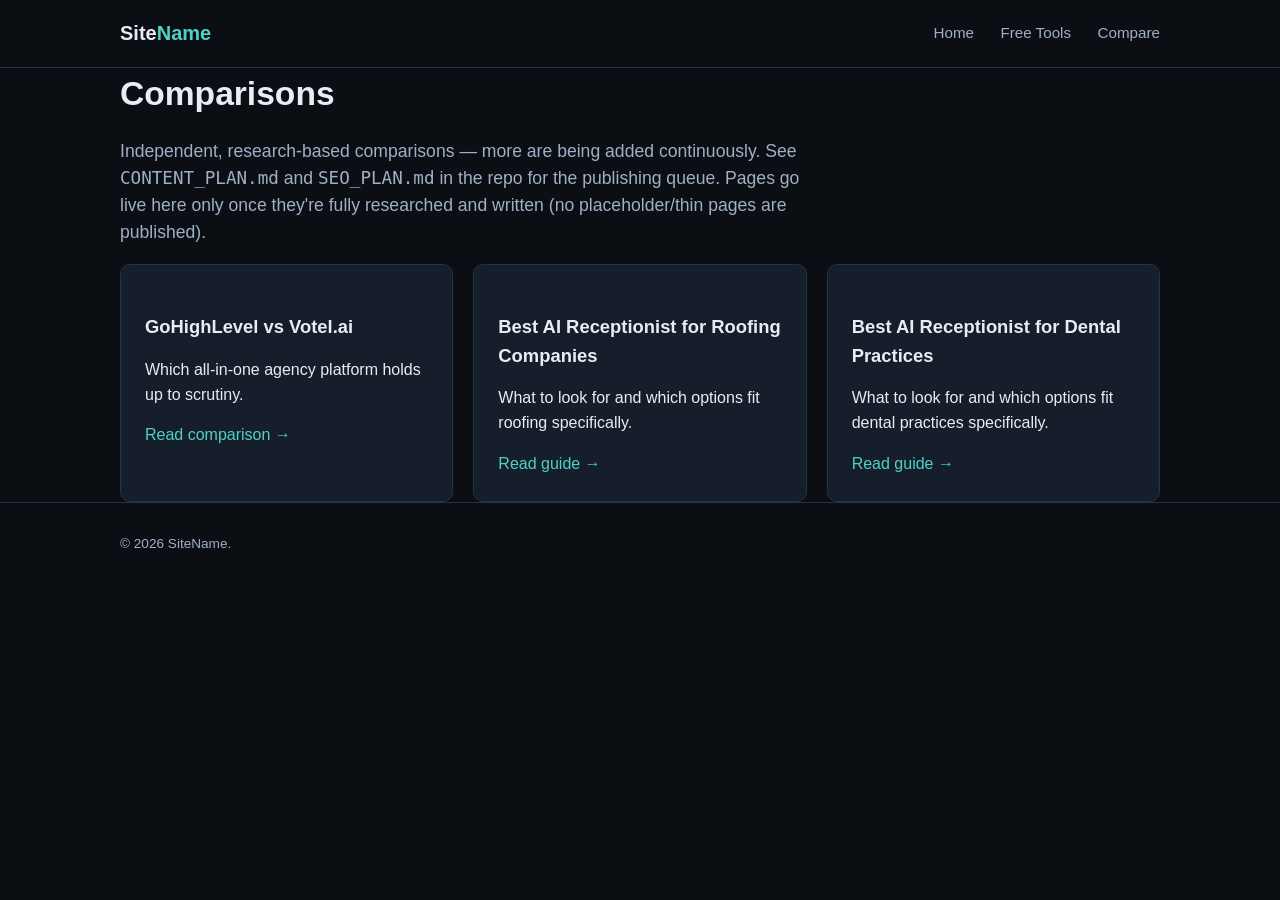
==== website/public/compare/index.html @ 18e534bc "Found the company: research, affiliate scoring, and MVP site Phase 1-3 of the autonomous affiliate m" ====
<!DOCTYPE html>
<html lang="en">
<head>
<meta charset="UTF-8">
<meta name="viewport" content="width=device-width, initial-scale=1.0">
<title>AI Receptionist & Business Software Comparisons</title>
<meta name="description" content="Independent side-by-side comparisons of AI receptionist, CRM, and automation software for local and home service businesses.">
<link rel="stylesheet" href="../styles.css">
</head>
<body>
<header class="site">
  <div class="wrap">
    <div class="brand">Site<span>Name</span></div>
    <nav class="site">
      <a href="../index.html">Home</a>
      <a href="../tools/index.html">Free Tools</a>
      <a href="index.html">Compare</a>
    </nav>
  </div>
</header>
<main class="wrap">
  <h1>Comparisons</h1>
  <p class="lede">Independent, research-based comparisons — more are being added continuously. See <code>CONTENT_PLAN.md</code> and <code>SEO_PLAN.md</code> in the repo for the publishing queue. Pages go live here only once they're fully researched and written (no placeholder/thin pages are published).</p>

  <div class="grid-3">
    <div class="card">
      <h3>GoHighLevel vs Votel.ai</h3>
      <p>Which all-in-one agency platform holds up to scrutiny.</p>
      <a href="gohighlevel-vs-votel.html">Read comparison →</a>
    </div>
    <div class="card">
      <h3>Best AI Receptionist for Roofing Companies</h3>
      <p>What to look for and which options fit roofing specifically.</p>
      <a href="best-ai-receptionist-roofing.html">Read guide →</a>
    </div>
    <div class="card">
      <h3>Best AI Receptionist for Dental Practices</h3>
      <p>What to look for and which options fit dental practices specifically.</p>
      <a href="best-ai-receptionist-dental.html">Read guide →</a>
    </div>
  </div>
</main>
<footer class="site"><div class="wrap">© 2026 SiteName.</div></footer>
</body>
</html>
---- website/public/styles.css ----
:root {
  --bg: #0b0f14;
  --bg-alt: #121822;
  --card: #161e2b;
  --border: #253247;
  --text: #e8edf5;
  --text-dim: #9fb0c6;
  --accent: #4fd1c5;
  --accent-2: #f6ad55;
  --danger: #f56565;
  --radius: 10px;
  --maxw: 1080px;
  font-size: 16px;
}
* { box-sizing: border-box; }
html, body { margin: 0; padding: 0; }
body {
  background: var(--bg);
  color: var(--text);
  font-family: -apple-system, BlinkMacSystemFont, "Segoe UI", Inter, Roboto, sans-serif;
  line-height: 1.55;
}
a { color: var(--accent); text-decoration: none; }
a:hover { text-decoration: underline; }
.wrap { max-width: var(--maxw); margin: 0 auto; padding: 0 20px; }

header.site {
  border-bottom: 1px solid var(--border);
  padding: 18px 0;
}
header.site .wrap { display: flex; align-items: center; justify-content: space-between; }
.brand { font-weight: 700; font-size: 1.25rem; color: var(--text); }
.brand span { color: var(--accent); }
nav.site a { color: var(--text-dim); margin-left: 22px; font-size: 0.95rem; }
nav.site a:hover { color: var(--text); }

main { padding: 48px 0 80px; }
h1 { font-size: 2.1rem; margin: 0 0 12px; }
h2 { font-size: 1.5rem; margin: 40px 0 14px; }
h3 { font-size: 1.15rem; margin: 24px 0 10px; }
p.lede { color: var(--text-dim); font-size: 1.1rem; max-width: 700px; }

.card {
  background: var(--card);
  border: 1px solid var(--border);
  border-radius: var(--radius);
  padding: 24px;
}
.grid-2 { display: grid; grid-template-columns: 1fr 1fr; gap: 24px; }
.grid-3 { display: grid; grid-template-columns: repeat(3, 1fr); gap: 20px; }
@media (max-width: 720px) {
  .grid-2, .grid-3 { grid-template-columns: 1fr; }
}

label { display: block; font-size: 0.9rem; color: var(--text-dim); margin: 14px 0 6px; }
input[type="number"], input[type="text"], select {
  width: 100%;
  background: var(--bg-alt);
  border: 1px solid var(--border);
  color: var(--text);
  padding: 10px 12px;
  border-radius: 8px;
  font-size: 1rem;
}
input:focus, select:focus { outline: 2px solid var(--accent); }

.btn {
  display: inline-block;
  background: var(--accent);
  color: #06231f;
  font-weight: 700;
  padding: 12px 22px;
  border-radius: 8px;
  border: none;
  cursor: pointer;
  font-size: 1rem;
}
.btn:hover { opacity: 0.9; text-decoration: none; }
.btn.secondary { background: transparent; border: 1px solid var(--accent); color: var(--accent); }

.result-num {
  font-size: 2.6rem;
  font-weight: 800;
  color: var(--accent-2);
  margin: 4px 0;
}
.result-sub { color: var(--text-dim); font-size: 0.95rem; }

table.compare { width: 100%; border-collapse: collapse; margin: 16px 0; }
table.compare th, table.compare td {
  border: 1px solid var(--border);
  padding: 10px 12px;
  text-align: left;
  font-size: 0.95rem;
}
table.compare th { background: var(--bg-alt); }

.disclosure {
  font-size: 0.82rem;
  color: var(--text-dim);
  background: var(--bg-alt);
  border: 1px dashed var(--border);
  border-radius: 8px;
  padding: 10px 14px;
  margin: 20px 0;
}

footer.site {
  border-top: 1px solid var(--border);
  padding: 30px 0;
  color: var(--text-dim);
  font-size: 0.85rem;
}
footer.site a { color: var(--text-dim); }

.badge {
  display: inline-block;
  background: rgba(79,209,197,0.15);
  color: var(--accent);
  border-radius: 999px;
  padding: 3px 10px;
  font-size: 0.78rem;
  font-weight: 600;
}
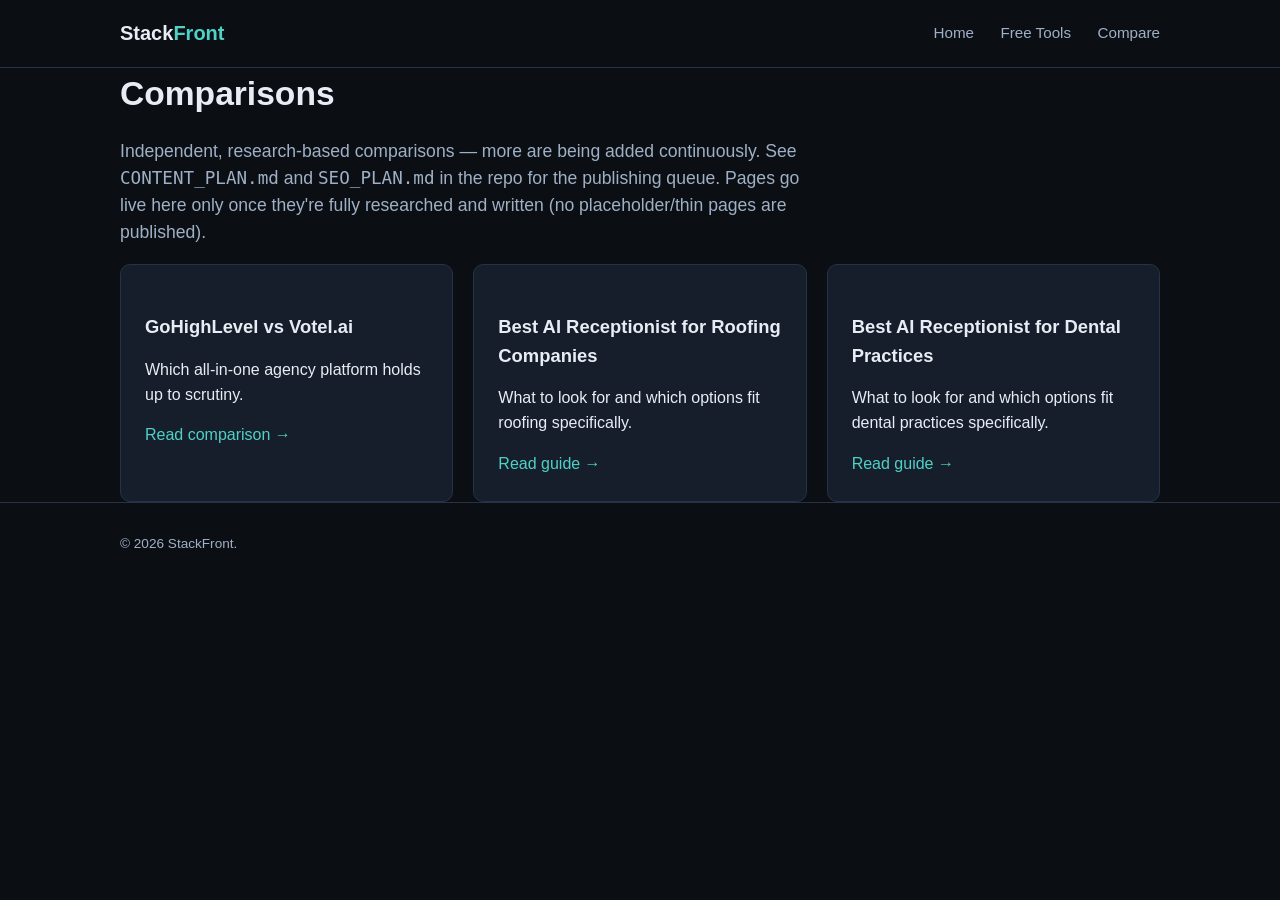
==== commit 0dc14160: "Name the company StackFront Operator asked to be named; picked TradeStack as their favorite but left" ====
--- a/website/public/compare/index.html
+++ b/website/public/compare/index.html
@@ -10,7 +10,7 @@
 <body>
 <header class="site">
   <div class="wrap">
-    <div class="brand">Site<span>Name</span></div>
+    <div class="brand">Stack<span>Front</span></div>
     <nav class="site">
       <a href="../index.html">Home</a>
       <a href="../tools/index.html">Free Tools</a>
@@ -40,6 +40,6 @@
     </div>
   </div>
 </main>
-<footer class="site"><div class="wrap">© 2026 SiteName.</div></footer>
+<footer class="site"><div class="wrap">© 2026 StackFront.</div></footer>
 </body>
 </html>
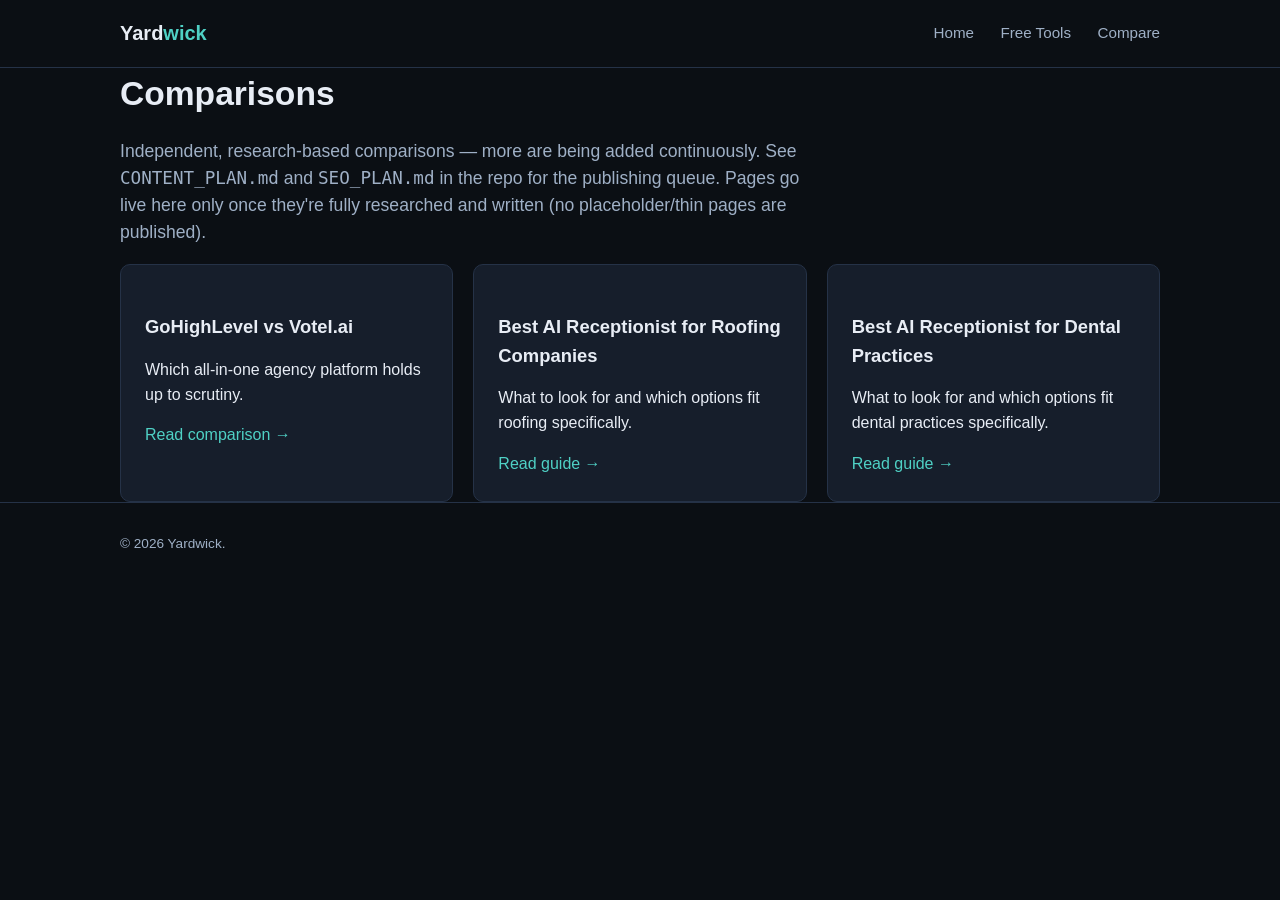
==== commit dfbb77cd: "Name the company Yardwick (final) StackFront didn't survive a closer look either - once the operator" ====
--- a/website/public/compare/index.html
+++ b/website/public/compare/index.html
@@ -10,7 +10,7 @@
 <body>
 <header class="site">
   <div class="wrap">
-    <div class="brand">Stack<span>Front</span></div>
+    <div class="brand">Yard<span>wick</span></div>
     <nav class="site">
       <a href="../index.html">Home</a>
       <a href="../tools/index.html">Free Tools</a>
@@ -40,6 +40,6 @@
     </div>
   </div>
 </main>
-<footer class="site"><div class="wrap">© 2026 StackFront.</div></footer>
+<footer class="site"><div class="wrap">© 2026 Yardwick.</div></footer>
 </body>
 </html>
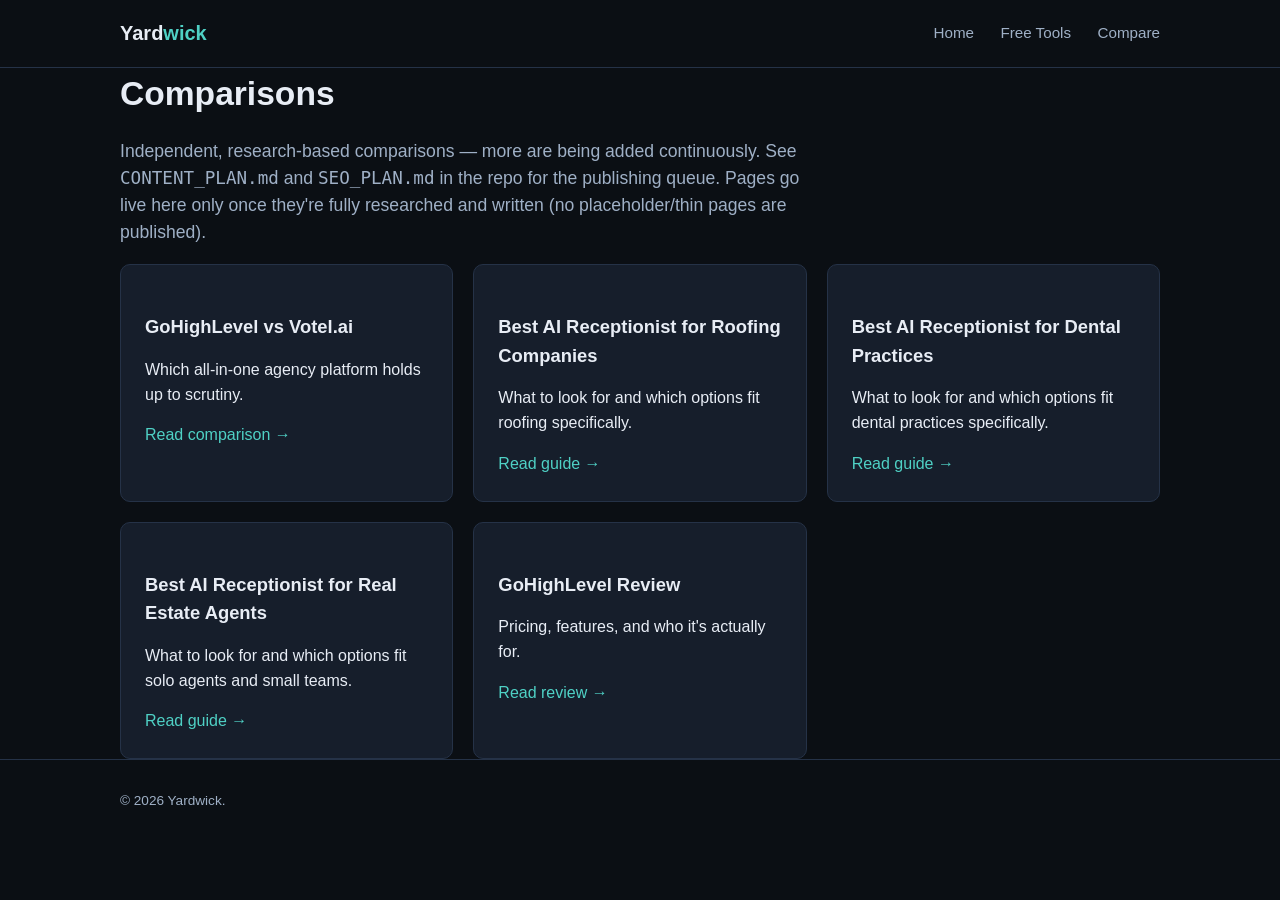
==== commit f2ee6f62: "Rebalance strategy toward autonomous SEO content, ship 2 more money pages Operator feedback: the ren" ====
--- a/website/public/compare/index.html
+++ b/website/public/compare/index.html
@@ -38,6 +38,16 @@
       <p>What to look for and which options fit dental practices specifically.</p>
       <a href="best-ai-receptionist-dental.html">Read guide →</a>
     </div>
+    <div class="card">
+      <h3>Best AI Receptionist for Real Estate Agents</h3>
+      <p>What to look for and which options fit solo agents and small teams.</p>
+      <a href="best-ai-receptionist-real-estate.html">Read guide →</a>
+    </div>
+    <div class="card">
+      <h3>GoHighLevel Review</h3>
+      <p>Pricing, features, and who it's actually for.</p>
+      <a href="../reviews/gohighlevel.html">Read review →</a>
+    </div>
   </div>
 </main>
 <footer class="site"><div class="wrap">© 2026 Yardwick.</div></footer>
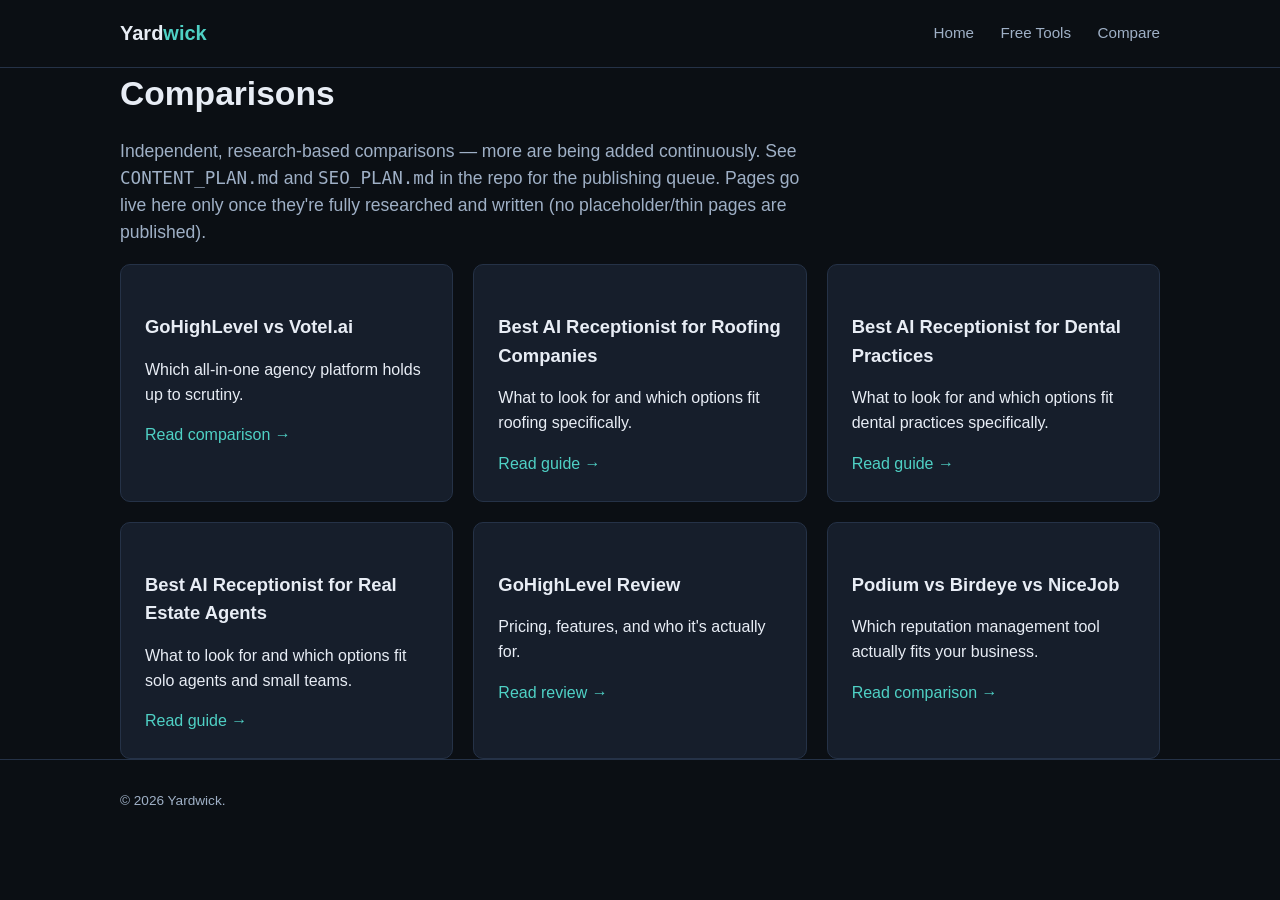
==== commit 827880c1: "Publish Podium vs Birdeye vs NiceJob comparison page Reputation management money page - Podium now s" ====
--- a/website/public/compare/index.html
+++ b/website/public/compare/index.html
@@ -48,6 +48,11 @@
       <p>Pricing, features, and who it's actually for.</p>
       <a href="../reviews/gohighlevel.html">Read review →</a>
     </div>
+    <div class="card">
+      <h3>Podium vs Birdeye vs NiceJob</h3>
+      <p>Which reputation management tool actually fits your business.</p>
+      <a href="podium-vs-birdeye-vs-nicejob.html">Read comparison →</a>
+    </div>
   </div>
 </main>
 <footer class="site"><div class="wrap">© 2026 Yardwick.</div></footer>
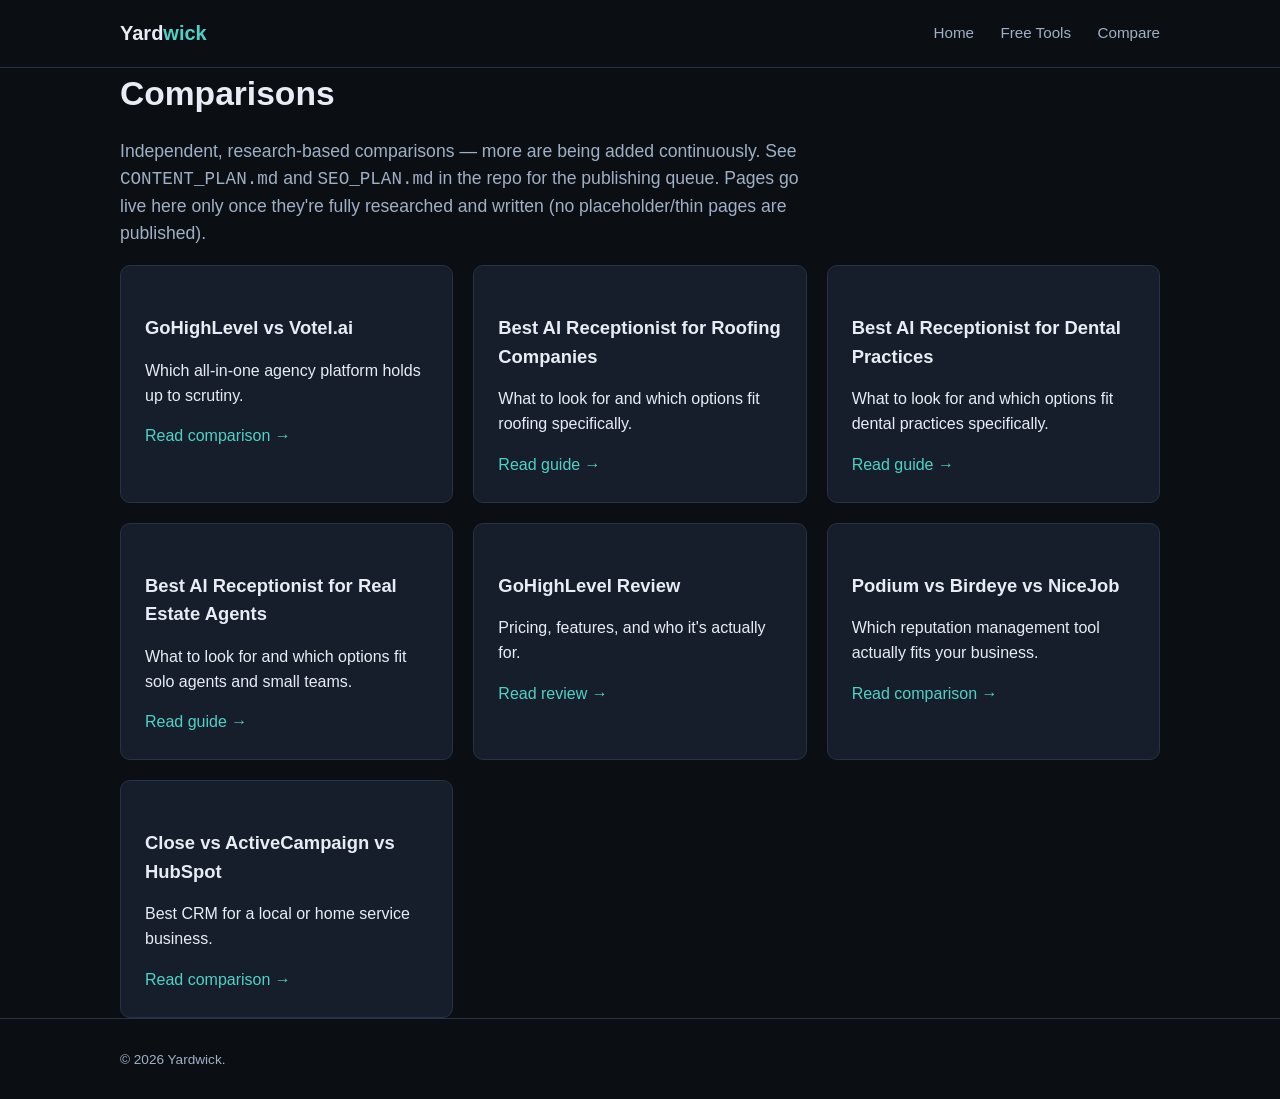
==== commit 8fdaceec: "Publish Close vs ActiveCampaign vs HubSpot comparison page CRM money page - completes standalone com" ====
--- a/website/public/compare/index.html
+++ b/website/public/compare/index.html
@@ -53,6 +53,11 @@
       <p>Which reputation management tool actually fits your business.</p>
       <a href="podium-vs-birdeye-vs-nicejob.html">Read comparison →</a>
     </div>
+    <div class="card">
+      <h3>Close vs ActiveCampaign vs HubSpot</h3>
+      <p>Best CRM for a local or home service business.</p>
+      <a href="close-vs-activecampaign-vs-hubspot.html">Read comparison →</a>
+    </div>
   </div>
 </main>
 <footer class="site"><div class="wrap">© 2026 Yardwick.</div></footer>
